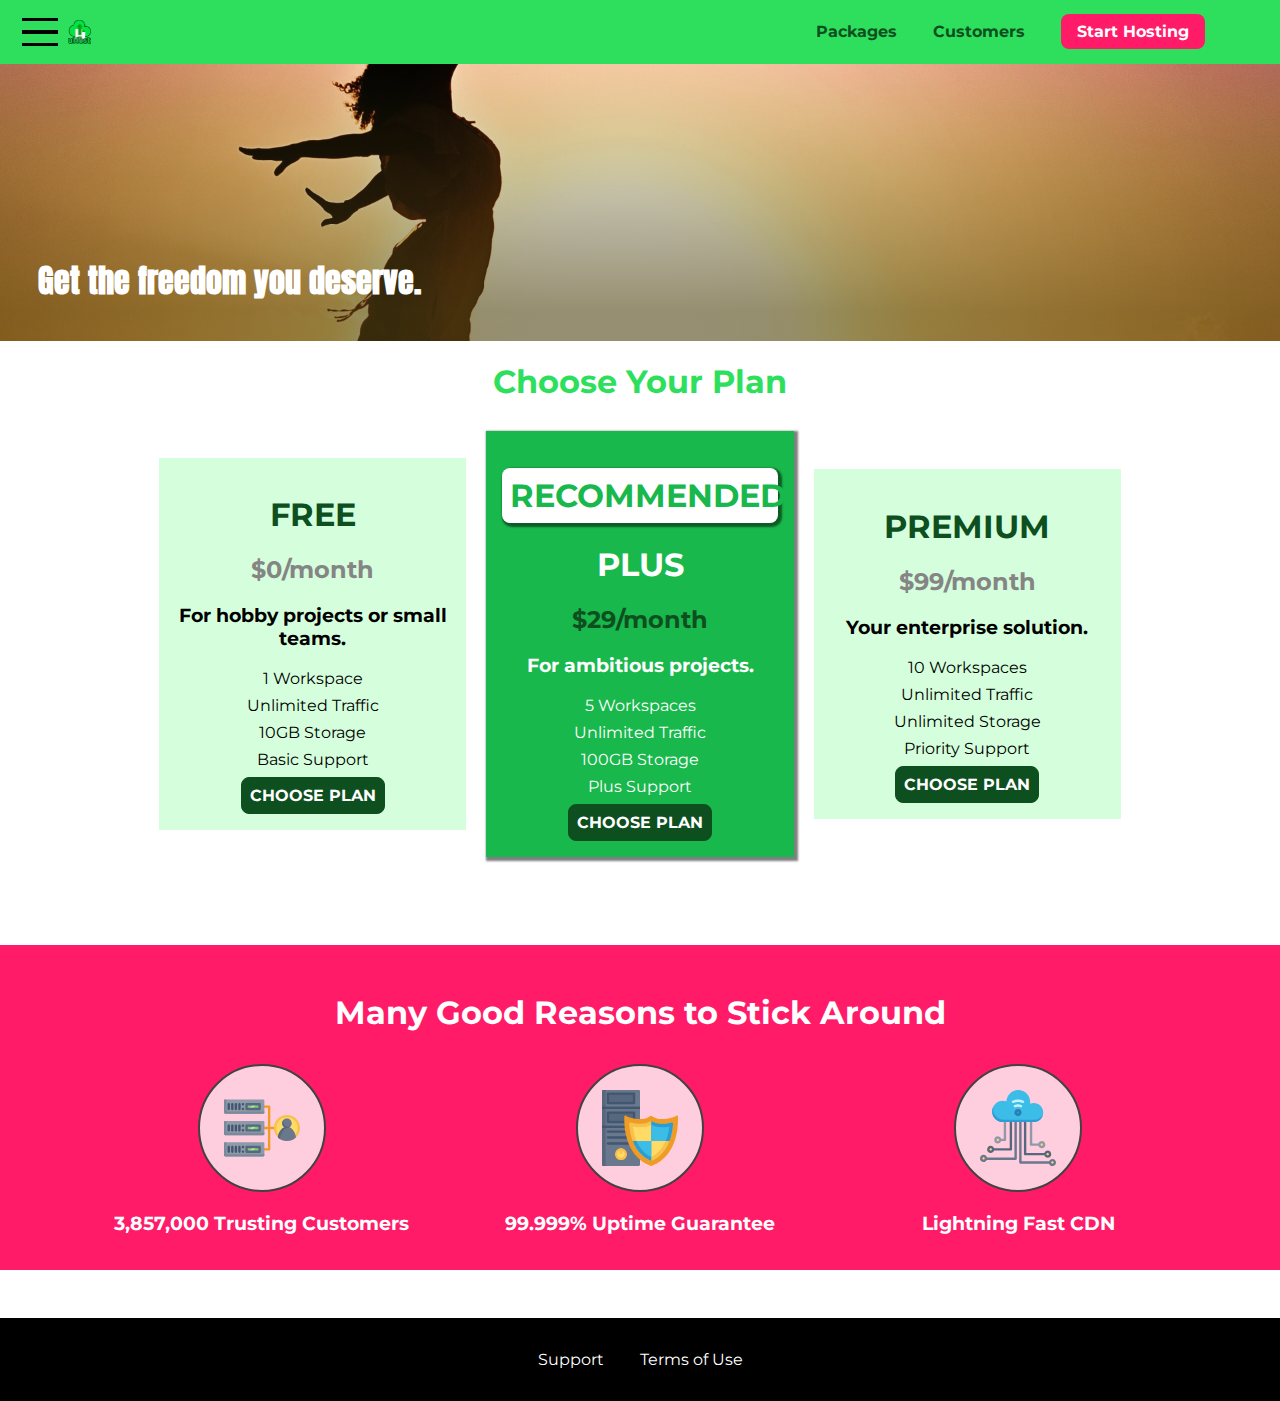
==== hosting/index.html @ 45fb15db "starting pages with modal and backdrop" ====
<!DOCTYPE html>
<html lang="en">

<head>
    <meta charset="UTF-8">
    <meta http-equiv="X-UA-Compatible" content="ie=edge">
    <title>uHost</title>
    <link rel="shortcut icon" href="favicon.png">
    <link href="https://fonts.googleapis.com/css?family=Anton" rel="stylesheet">
    <link href="https://fonts.googleapis.com/css?family=Montserrat:400,700" rel="stylesheet">
    <link rel="stylesheet" href="shared.css">
    <link rel="stylesheet" href="main.css">
</head>

<body>
    <div class="backdrop"></div>
    <div class="modal">
        <h1 class="modal__title">Do you want to continue?</h1>
        <div class="modal__actions">
            <a href="start-hosting/index.html" class="modal__action">Yes!</a>
            <button class="modal__action modal__action--negative" type="button">No!</button>
        </div>
    </div>
    <header class="main-header">
        <div>
            <button class="toggle-button">
                <span class="toggle-button__bar"></span>
                <span class="toggle-button__bar"></span>
                <span class="toggle-button__bar"></span>
            </button>
            <a href="index.html" class="main-header__brand">    
                <img src="../images/uhost-icon.png" alt="logo"">
            </a>
        </div>
        <nav class="main-nav">
            <ul class="main-nav__items">
                <li class="main-nav__item">
                    <a href="../packages/index.html">Packages</a>
                </li>
                <li class="main-nav__item">
                    <a href="../customers/index.html">Customers</a>
                </li>
                <li class="main-nav__item main-nav__item--cta">
                    <a href="start-hosting/index.html">Start Hosting</a>
                </li>
            </ul>
        </nav>
    </header>
    
    <nav class="mobile-nav">
        <ul class="mobile-nav__items">
            <li class="mobile-nav__item">
                <a href="packages/index.html">Packages</a>
            </li>
            <li class="mobile-nav__item">
                <a href="customers/index.html">Customers</a>
            </li>
            <li class="mobile-nav__item mobile-nav__item--cta">
                <a href="start-hosting/index.html">Start Hosting</a>
            </li>
        </ul>   
    </nav>

    <main>
        <section id="product-overview">
            <h1>Get the freedom you deserve.</h1>
        </section>
        <section id="plans">
            <h1 class="section-title">Choose Your Plan</h1>
            <div class="plan__list">
                <article class="plan">
                    <h1 class="plan__title">FREE</h1>
                    <h2 class="plan__price">$0/month</h2>
                    <h3>For hobby projects or small teams.</h3>
                    <ul class="plan__features">
                        <li class="plan__feature">1 Workspace</li>
                        <li class="plan__feature">Unlimited Traffic</li>
                        <li class="plan__feature">10GB Storage</li>
                        <li class="plan__feature">Basic Support</li>
                    </ul>
                    <div>
                        <button class="button">CHOOSE PLAN</button>
                    </div>
                </article>
                <article class="plan plan--highlighted">
                    <h1 class="plan__annotation">RECOMMENDED</h1>
                    <h1 class="plan__title">PLUS</h1>
                    <h2 class="plan__price">$29/month</h2>
                    <h3>For ambitious projects.</h3>
                    <ul class="plan__features">
                        <li class="plan__feature">5 Workspaces</li>
                        <li class="plan__feature">Unlimited Traffic</li>
                        <li class="plan__feature">100GB Storage</li>
                        <li class="plan__feature">Plus Support</li>
                    </ul>
                    <div>
                        <button class="button">CHOOSE PLAN</button>
                    </div>
                </article>
                <article class="plan">
                    <h1 class="plan__title">PREMIUM</h1>
                    <h2 class="plan__price">$99/month</h2>
                    <h3>Your enterprise solution.</h3>
                    <ul class="plan__features">
                        <li class="plan__feature">10 Workspaces</li>
                        <li class="plan__feature">Unlimited Traffic</li>
                        <li class="plan__feature">Unlimited Storage</li>
                        <li class="plan__feature">Priority Support</li>
                    </ul>
                    <div>
                        <button class="button">CHOOSE PLAN</button>
                    </div>
                </article>
            </div>
        </section>

        <section id="key-features">
            <h1 class="section-title">Many Good Reasons to Stick Around</h1>
            <ul class="key-feature__list">
                <li class="key-feature">
                    <div class="key-feature__image">
                        <svg viewBox="0 0 512 512">
                            <path style="fill:#F09B24;" d="M344,248h-32V112c0-4.418-3.582-8-8-8h-40c-4.418,0-8,3.582-8,8s3.582,8,8,8h32v128h-32  c-4.418,0-8,3.582-8,8s3.582,8,8,8h32v128h-32c-4.418,0-8,3.582-8,8s3.582,8,8,8h40c4.418,0,8-3.582,8-8V264h32c4.418,0,8-3.582,8-8  S348.418,248,344,248z"
                            />
                            <path style="fill:#8E9AA9;" d="M264,64H8c-4.418,0-8,3.582-8,8v80c0,4.418,3.582,8,8,8h256c4.418,0,8-3.582,8-8V72  C272,67.582,268.418,64,264,64z"
                            />
                            <path style="fill:#7C899B;" d="M24,144c-4.418,0-8-3.582-8-8V64H8c-4.418,0-8,3.582-8,8v80c0,4.418,3.582,8,8,8h256  c4.418,0,8-3.582,8-8v-8H24z"
                            />
                            <rect x="152" y="96" style="fill:#B8E3A8;" width="88" height="32" />
                            <g>
                                <polygon style="fill:#7EC97D;" points="152,96 152,128 166,128 198,96  " />
                                <polygon style="fill:#7EC97D;" points="220,96 188,128 240,128 240,96  " />
                            </g>
                            <path style="fill:#56677E;" d="M240,136h-88c-4.418,0-8-3.582-8-8V96c0-4.418,3.582-8,8-8h88c4.418,0,8,3.582,8,8v32  C248,132.418,244.418,136,240,136z M160,120h72v-16h-72V120z"
                            />
                            <g>
                                <path style="fill:#435670;" d="M32,136c-4.418,0-8-3.582-8-8V96c0-4.418,3.582-8,8-8s8,3.582,8,8v32C40,132.418,36.418,136,32,136z   "
                                />
                                <path style="fill:#435670;" d="M56,136c-4.418,0-8-3.582-8-8V96c0-4.418,3.582-8,8-8s8,3.582,8,8v32C64,132.418,60.418,136,56,136z   "
                                />
                                <path style="fill:#435670;" d="M80,136c-4.418,0-8-3.582-8-8V96c0-4.418,3.582-8,8-8s8,3.582,8,8v32C88,132.418,84.418,136,80,136z   "
                                />
                                <path style="fill:#435670;" d="M104,136c-4.418,0-8-3.582-8-8V96c0-4.418,3.582-8,8-8s8,3.582,8,8v32   C112,132.418,108.418,136,104,136z"
                                />
                                <path style="fill:#435670;" d="M128,105c-4.418,0-8-3.582-8-8v-1c0-4.418,3.582-8,8-8s8,3.582,8,8v1   C136,101.418,132.418,105,128,105z"
                                />
                                <path style="fill:#435670;" d="M128,136c-4.418,0-8-3.582-8-8v-1c0-4.418,3.582-8,8-8s8,3.582,8,8v1   C136,132.418,132.418,136,128,136z"
                                />
                            </g>
                            <path style="fill:#8E9AA9;" d="M264,208H8c-4.418,0-8,3.582-8,8v80c0,4.418,3.582,8,8,8h256c4.418,0,8-3.582,8-8v-80  C272,211.582,268.418,208,264,208z"
                            />
                            <path style="fill:#7C899B;" d="M24,288c-4.418,0-8-3.582-8-8v-72H8c-4.418,0-8,3.582-8,8v80c0,4.418,3.582,8,8,8h256  c4.418,0,8-3.582,8-8v-8H24z"
                            />
                            <rect x="152" y="240" style="fill:#B8E3A8;" width="88" height="32" />
                            <g>
                                <polygon style="fill:#7EC97D;" points="152,240 152,272 166,272 198,240  " />
                                <polygon style="fill:#7EC97D;" points="220,240 188,272 240,272 240,240  " />
                            </g>
                            <path style="fill:#56677E;" d="M240,280h-88c-4.418,0-8-3.582-8-8v-32c0-4.418,3.582-8,8-8h88c4.418,0,8,3.582,8,8v32  C248,276.418,244.418,280,240,280z M160,264h72v-16h-72V264z"
                            />
                            <g>
                                <path style="fill:#435670;" d="M32,280c-4.418,0-8-3.582-8-8v-32c0-4.418,3.582-8,8-8s8,3.582,8,8v32C40,276.418,36.418,280,32,280   z"
                                />
                                <path style="fill:#435670;" d="M56,280c-4.418,0-8-3.582-8-8v-32c0-4.418,3.582-8,8-8s8,3.582,8,8v32C64,276.418,60.418,280,56,280   z"
                                />
                                <path style="fill:#435670;" d="M80,280c-4.418,0-8-3.582-8-8v-32c0-4.418,3.582-8,8-8s8,3.582,8,8v32C88,276.418,84.418,280,80,280   z"
                                />
                                <path style="fill:#435670;" d="M104,280c-4.418,0-8-3.582-8-8v-32c0-4.418,3.582-8,8-8s8,3.582,8,8v32   C112,276.418,108.418,280,104,280z"
                                />
                                <path style="fill:#435670;" d="M128,249c-4.418,0-8-3.582-8-8v-1c0-4.418,3.582-8,8-8s8,3.582,8,8v1   C136,245.418,132.418,249,128,249z"
                                />
                                <path style="fill:#435670;" d="M128,280c-4.418,0-8-3.582-8-8v-1c0-4.418,3.582-8,8-8s8,3.582,8,8v1   C136,276.418,132.418,280,128,280z"
                                />
                            </g>
                            <path style="fill:#8E9AA9;" d="M264,352H8c-4.418,0-8,3.582-8,8v80c0,4.418,3.582,8,8,8h256c4.418,0,8-3.582,8-8v-80  C272,355.582,268.418,352,264,352z"
                            />
                            <path style="fill:#7C899B;" d="M24,432c-4.418,0-8-3.582-8-8v-72H8c-4.418,0-8,3.582-8,8v80c0,4.418,3.582,8,8,8h256  c4.418,0,8-3.582,8-8v-8H24z"
                            />
                            <rect x="152" y="384" style="fill:#B8E3A8;" width="88" height="32" />
                            <g>
                                <polygon style="fill:#7EC97D;" points="152,384 152,416 166,416 198,384  " />
                                <polygon style="fill:#7EC97D;" points="220,384 188,416 240,416 240,384  " />
                            </g>
                            <path style="fill:#56677E;" d="M240,424h-88c-4.418,0-8-3.582-8-8v-32c0-4.418,3.582-8,8-8h88c4.418,0,8,3.582,8,8v32  C248,420.418,244.418,424,240,424z M160,408h72v-16h-72V408z"
                            />
                            <g>
                                <path style="fill:#435670;" d="M32,424c-4.418,0-8-3.582-8-8v-32c0-4.418,3.582-8,8-8s8,3.582,8,8v32C40,420.418,36.418,424,32,424   z"
                                />
                                <path style="fill:#435670;" d="M56,424c-4.418,0-8-3.582-8-8v-32c0-4.418,3.582-8,8-8s8,3.582,8,8v32C64,420.418,60.418,424,56,424   z"
                                />
                                <path style="fill:#435670;" d="M80,424c-4.418,0-8-3.582-8-8v-32c0-4.418,3.582-8,8-8s8,3.582,8,8v32C88,420.418,84.418,424,80,424   z"
                                />
                                <path style="fill:#435670;" d="M104,424c-4.418,0-8-3.582-8-8v-32c0-4.418,3.582-8,8-8s8,3.582,8,8v32   C112,420.418,108.418,424,104,424z"
                                />
                                <path style="fill:#435670;" d="M128,393c-4.418,0-8-3.582-8-8v-1c0-4.418,3.582-8,8-8s8,3.582,8,8v1   C136,389.418,132.418,393,128,393z"
                                />
                                <path style="fill:#435670;" d="M128,424c-4.418,0-8-3.582-8-8v-1c0-4.418,3.582-8,8-8s8,3.582,8,8v1   C136,420.418,132.418,424,128,424z"
                                />
                            </g>
                            <path style="fill:#F7C14D;" d="M424,168c-48.523,0-88,39.477-88,88s39.477,88,88,88s88-39.477,88-88S472.523,168,424,168z" />
                            <path style="fill:#FFDB66;" d="M424,184c-39.701,0-72,32.299-72,72s32.299,72,72,72s72-32.299,72-72S463.701,184,424,184z" />
                            <path style="fill:#69788D;" d="M484.893,314.16C476.393,274.588,451.922,248,424,248s-52.393,26.588-60.893,66.16  c-0.605,2.82,0.354,5.749,2.511,7.664C381.731,336.124,402.465,344,424,344s42.269-7.876,58.381-22.176  C484.539,319.909,485.498,316.98,484.893,314.16z"
                            />
                            <path style="fill:#56677E;" d="M434.053,249.171C430.768,248.403,427.411,248,424,248c-27.922,0-52.393,26.588-60.893,66.16  c-0.605,2.82,0.354,5.749,2.511,7.664c3.383,3.002,6.979,5.703,10.734,8.125C384.904,286.243,407.373,255.378,434.053,249.171z"
                            />
                            <path style="fill:#69788D;" d="M424,192c-17.645,0-32,14.355-32,32s14.355,32,32,32s32-14.355,32-32S441.645,192,424,192z" />
                            <path style="fill:#56677E;" d="M432,248c-17.645,0-32-14.355-32-32c0-6.783,2.128-13.076,5.742-18.258  C397.444,203.53,392,213.138,392,224c0,17.645,14.355,32,32,32c10.862,0,20.471-5.444,26.258-13.742  C445.076,245.872,438.783,248,432,248z"
                            />

                        </svg>
  
                    </div>
                    <p class="key-feature__description">3,857,000 Trusting Customers</p>
                </li>
                <li class="key-feature">
                    <div class="key-feature__image">
                        <svg viewBox="0 0 512 512">
                            <path style="fill:#69788D;" d="M248,0H8C3.582,0,0,3.582,0,8v496c0,4.418,3.582,8,8,8h240c4.418,0,8-3.582,8-8V8  C256,3.582,252.418,0,248,0z"
                            />
                            <path style="fill:#56677E;" d="M24,504V8c0-4.418,3.582-8,8-8H8C3.582,0,0,3.582,0,8v496c0,4.418,3.582,8,8,8h24  C27.582,512,24,508.418,24,504z"
                            />
                            <g>
                                <rect x="0" y="112" style="fill:#435670;" width="256" height="16" />
                                <rect x="0" y="240" style="fill:#435670;" width="256" height="16" />
                            </g>
                            <path style="fill:#F7C14D;" d="M128,392c-22.056,0-40,17.944-40,40s17.944,40,40,40s40-17.944,40-40S150.056,392,128,392z" />
                            <path style="fill:#FFDB66;" d="M128,408c-13.233,0-24,10.767-24,24s10.767,24,24,24s24-10.767,24-24S141.233,408,128,408z" />
                            <path style="fill:#F7C14D;" d="M128,392c-2.739,0-5.414,0.278-8,0.805V424c0,4.418,3.582,8,8,8c4.418,0,8-3.582,8-8v-31.195  C133.414,392.278,130.739,392,128,392z"
                            />
                            <g>
                                <path style="fill:#435670;" d="M216,288H40c-4.418,0-8-3.582-8-8s3.582-8,8-8h176c4.418,0,8,3.582,8,8S220.418,288,216,288z"
                                />
                                <path style="fill:#435670;" d="M216,328H40c-4.418,0-8-3.582-8-8s3.582-8,8-8h176c4.418,0,8,3.582,8,8S220.418,328,216,328z"
                                />
                                <path style="fill:#435670;" d="M216,368H40c-4.418,0-8-3.582-8-8s3.582-8,8-8h176c4.418,0,8,3.582,8,8S220.418,368,216,368z"
                                />
                                <path style="fill:#435670;" d="M216,16H40c-4.418,0-8,3.582-8,8v64c0,4.418,3.582,8,8,8h176c4.418,0,8-3.582,8-8V24   C224,19.582,220.418,16,216,16z"
                                />
                            </g>
                            <rect x="48" y="32" style="fill:#56677E;" width="160" height="48" />
                            <path style="fill:#435670;" d="M216,144H40c-4.418,0-8,3.582-8,8v64c0,4.418,3.582,8,8,8h176c4.418,0,8-3.582,8-8v-64  C224,147.582,220.418,144,216,144z"
                            />
                            <rect x="48" y="160" style="fill:#56677E;" width="160" height="48" />
                            <path style="fill:#F09B24;" d="M511.747,180.237c-0.194-6.537-8.107-10.107-13.135-5.894c-5.6,4.693-42.904,21.282-98.514,21.282  c-33.45,0-64.625-20.999-64.929-21.206c-2.9-1.991-6.764-1.85-9.512,0.346c-2.677,2.135-27.201,20.86-63.793,20.86  c-55.607,0-92.914-16.589-98.515-21.282c-5.028-4.211-12.941-0.645-13.135,5.894c-1.634,54.834,4.655,105.941,18.693,151.903  c12.096,39.604,29.759,74.047,52.497,102.373c27.538,34.304,62.743,59.882,104.66,76.045c3.069,1.918,6.757,1.921,9.83,0  c41.917-16.163,77.122-41.741,104.66-76.045c22.738-28.326,40.401-62.77,52.497-102.373  C507.092,286.179,513.381,235.071,511.747,180.237z"
                            />
                            <path style="fill:#F7C14D;" d="M476.21,221.226c-1.953-1.631-4.568-2.235-7.036-1.628c-21.686,5.327-44.926,8.028-69.075,8.028  c-25.926,0-49.633-8.975-64.955-16.504c-2.307-1.134-5.016-1.091-7.284,0.116c-14.059,7.477-36.919,16.388-65.994,16.388  c-24.153,0-47.394-2.701-69.075-8.028c-5.155-1.268-10.221,2.966-9.894,8.261c2.077,33.693,7.668,65.635,16.616,94.935  c22.774,74.565,66.139,126.334,128.888,153.868c2.032,0.891,4.397,0.891,6.43,0c61.777-27.107,104.716-78.876,127.62-153.868  c8.948-29.3,14.539-61.241,16.616-94.935C479.224,225.319,478.163,222.856,476.21,221.226z"
                            />
                            <path style="fill:#FFDB66;" d="M331.609,451.727c-52.604-25.289-89.304-70.987-109.144-135.944  c-6.532-21.39-11.162-44.336-13.82-68.447c17.133,2.852,34.952,4.291,53.22,4.291c29.394,0,53.376-7.793,69.978-15.561  c17.44,7.736,41.656,15.561,68.256,15.561c18.267,0,36.085-1.439,53.219-4.291c-2.659,24.112-7.288,47.06-13.82,68.448  C419.545,381.108,383.27,426.805,331.609,451.727z"
                            />
                            <g>
                                <path style="fill:#2C9DD4;" d="M479.066,227.858c0.157-2.539-0.903-5.002-2.856-6.633s-4.568-2.235-7.036-1.628   c-21.686,5.327-44.926,8.028-69.075,8.028c-25.926,0-49.633-8.975-64.955-16.504c-1.057-0.52-2.2-0.78-3.345-0.806l-0.072,133.351   h123.601c2.556-6.746,4.933-13.702,7.123-20.874C471.398,293.493,476.989,261.552,479.066,227.858z"
                                />
                                <path style="fill:#2C9DD4;" d="M206.658,343.667c24.153,63.42,65.028,108.108,121.743,132.995c1.031,0.452,2.147,0.673,3.263,0.666   l0.063-133.661H206.658z"
                                />
                            </g>
                            <g>
                                <path style="fill:#3CBDE8;" d="M439.497,315.783c6.532-21.389,11.161-44.336,13.82-68.448c-17.134,2.852-34.952,4.291-53.219,4.291   c-26.6,0-50.815-7.824-68.256-15.561l-0.116,107.601h97.758C433.179,334.807,436.524,325.518,439.497,315.783z"
                                />
                                <path style="fill:#3CBDE8;" d="M232.523,343.667c21.144,50.298,54.363,86.56,99.087,108.06l0.117-108.06H232.523z" />
                            </g>
                        </svg>
                    </div>
                    <p class="key-feature__description">99.999% Uptime Guarantee</p>
                </li>
                <li class="key-feature">
                    <div class="key-feature__image">
                        <svg viewBox="0 0 512 512">
                            <path style="fill:#8E9AA9;" d="M168,200c-4.418,0-8,3.582-8,8v120h-17.376c-3.302-9.311-12.194-16-22.624-16  c-13.234,0-24,10.767-24,24s10.766,24,24,24c10.429,0,19.321-6.689,22.624-16H168c4.418,0,8-3.582,8-8V208  C176,203.582,172.418,200,168,200z"
                            />
                            <path style="fill:#FFDB66;" d="M120,328c-4.411,0-8,3.589-8,8s3.589,8,8,8s8-3.589,8-8S124.411,328,120,328z" />
                            <path style="fill:#56677E;" d="M208,200c-4.418,0-8,3.582-8,8v184H94.624C91.322,382.689,82.43,376,72,376  c-13.234,0-24,10.767-24,24s10.766,24,24,24c10.429,0,19.321-6.689,22.624-16H208c4.418,0,8-3.582,8-8V208  C216,203.582,212.418,200,208,200z"
                            />
                            <path style="fill:#FFDB66;" d="M72,392c-4.411,0-8,3.589-8,8s3.589,8,8,8s8-3.589,8-8S76.411,392,72,392z" />
                            <path style="fill:#69788D;" d="M240,208c-4.418,0-8,3.582-8,8v239H47.24c-2.671-10.34-12.078-18-23.24-18c-13.234,0-24,10.767-24,24  s10.766,24,24,24c9.666,0,18.009-5.747,21.809-14H240c4.418,0,8-3.582,8-8V216C248,211.582,244.418,208,240,208z"
                            />
                            <path style="fill:#FFDB66;" d="M24,453c-4.411,0-8,3.589-8,8s3.589,8,8,8s8-3.589,8-8S28.411,453,24,453z" />
                            <path style="fill:#69788D;" d="M488,464c-10.429,0-19.321,6.689-22.624,16H280V208c0-4.418-3.582-8-8-8s-8,3.582-8,8v280  c0,4.418,3.582,8,8,8h193.376c3.302,9.311,12.194,16,22.624,16c13.234,0,24-10.767,24-24S501.234,464,488,464z"
                            />
                            <path style="fill:#FFDB66;" d="M488,480c-4.411,0-8,3.589-8,8s3.589,8,8,8s8-3.589,8-8S492.411,480,488,480z" />
                            <path style="fill:#56677E;" d="M456,408c-10.429,0-19.321,6.689-22.624,16H312V208c0-4.418-3.582-8-8-8s-8,3.582-8,8v224  c0,4.418,3.582,8,8,8h129.376c3.302,9.311,12.194,16,22.624,16c13.234,0,24-10.767,24-24S469.234,408,456,408z"
                            />
                            <path style="fill:#FFDB66;" d="M456,424c-4.411,0-8,3.589-8,8s3.589,8,8,8s8-3.589,8-8S460.411,424,456,424z" />
                            <path style="fill:#8E9AA9;" d="M416,344c-10.429,0-19.321,6.689-22.624,16H352V208c0-4.418-3.582-8-8-8s-8,3.582-8,8v160  c0,4.418,3.582,8,8,8h49.376c3.302,9.311,12.194,16,22.624,16c13.234,0,24-10.767,24-24S429.234,344,416,344z"
                            />
                            <path style="fill:#FFDB66;" d="M416,360c-4.411,0-8,3.589-8,8s3.589,8,8,8s8-3.589,8-8S420.411,360,416,360z" />
                            <path style="fill:#3CBDE8;" d="M362,88c-8.741,0-17.231,1.751-25.06,5.085C337.646,88.797,338,84.43,338,80  c0-44.112-35.888-80-80-80c-42.823,0-77.895,33.816-79.909,76.149C170.393,73.415,162.244,72,154,72c-39.701,0-72,32.299-72,72  s32.299,72,72,72h208c35.29,0,64-28.71,64-64S397.29,88,362,88z"
                            />
                            <path style="fill:#2C9DD4;" d="M368,200H160c-39.701,0-72-32.299-72-72c0-5.863,0.721-11.559,2.05-17.019  C84.918,120.88,82,132.102,82,144c0,39.701,32.299,72,72,72h208c30.389,0,55.88-21.296,62.379-49.743  C413.565,186.327,392.352,200,368,200z"
                            />
                            <path style="fill:#2A7DB5;" d="M256,128c-13.234,0-24,10.767-24,24s10.766,24,24,24c13.233,0,24-10.767,24-24S269.233,128,256,128z"
                            />
                            <path style="fill:#2C9DD4;" d="M256,144c-4.411,0-8,3.589-8,8s3.589,8,8,8c4.411,0,8-3.589,8-8S260.411,144,256,144z" />
                            <g>
                                <path style="fill:#C5F1FA;" d="M221.755,87.695c-2.994,0-5.864-1.688-7.233-4.572c-1.894-3.991-0.194-8.763,3.798-10.657   C230.157,66.849,242.834,64,256,64c13.166,0,25.844,2.849,37.68,8.466c3.992,1.895,5.692,6.666,3.798,10.657   s-6.666,5.692-10.657,3.798C277.144,82.328,266.774,80,256,80c-10.774,0-21.144,2.328-30.821,6.921   C224.072,87.446,222.904,87.695,221.755,87.695z"
                                />
                                <path style="fill:#C5F1FA;" d="M276.545,116.618c-1.148,0-2.316-0.249-3.424-0.774C267.745,113.293,261.985,112,256,112   c-5.985,0-11.745,1.293-17.121,3.844c-3.991,1.895-8.763,0.192-10.657-3.798c-1.894-3.992-0.193-8.764,3.798-10.657   C239.557,97.813,247.625,96,256,96c8.376,0,16.444,1.813,23.98,5.389c3.991,1.894,5.692,6.665,3.798,10.657   C282.41,114.93,279.539,116.618,276.545,116.618z"
                                />
                            </g>

                        </svg>
                    </div>
                    <p class="key-feature__description">Lightning Fast CDN</p>
                </li>
            </ul>
        </section>
    </main>

    <footer class="main-footer">
        <nav>
            <ul class="main-footer__links">
                <li class="main-footer__link">
                    <a href="#">Support</a>
                </li>
                <li class="main-footer__link">
                    <a href="#">Terms of Use</a>
                </li>
            </ul>
        </nav>
    </footer>
    <script src="shared.js"></script>
</body>

</html>
---- hosting/shared.css ----
* {
    box-sizing: border-box;
}

body {
    font-family: 'Montserrat', sans-serif;
    margin: 0;
}

.backdrop {
    position: fixed;
    display: none;
    top: 0;
    left: 0;
    z-index: 100;
    width: 100vw;
    height: 100vh;
    background: rgba(0,0,0,0.5);
}

.toggle-button {
    width: 3rem;
    background: transparent;
    border: none;
    cursor: pointer;
    padding-top: 0;
    padding-bottom: 0;
    vertical-align: middle;
  }
  
  .toggle-button:focus {
    outline: none;
  }
  
  .toggle-button__bar {
    width: 100%;
    height: 0.2rem;
    background: black;
    display: block;
    margin: 0.6rem 0;
  }
  

.main-header {
    width: 100%;
    position: fixed;
    top: 0;
    left: 0;
    background: #2ddf5c;
    padding: 0.5rem 1rem;
    z-index: 1;
}

.main-header > div {
    display: inline-block;
    vertical-align: middle;
}

.main-header__brand {
    color: #0e4f1f;
    text-decoration: none;
    font-weight: bold;
    font-size: 1.5rem;
    height: 1.5rem;
    /* width: 20px; */
    display: inline-block;
    vertical-align: middle;
}

.main-header__brand img {
    height: 100%;
    /* width: 100%; */
}

.main-nav {
    display: inline-block;
    text-align: right;
    width: calc(100% - 122px);
    vertical-align: middle;
}

.main-nav__items {
    margin: 0;
    padding: 0;
    list-style: none;
}

.main-nav__item {
    display: inline-block;
    margin: 0 1rem;
}

.main-nav__item a,
.mobile-nav__item a {
    text-decoration: none;
    color: #0e4f1f;
    font-weight: bold;
    padding: 0.2rem 0;
}

.main-nav__item a:hover,
.main-nav__item a:active {
    color: white;
    border-bottom: 5px solid white;
}

.main-nav__item--cta a,
.mobile-nav__item--cta a {
    color: white;
    background: #ff1b68;
    padding: 0.5rem 1rem;
    border-radius: 8px;
}

.main-nav__item--cta a:hover,
.main-nav__item--cta a:active,
.mobile-nav__item--cta a:hover,
.mobile-nav__item--cta a:active {
    color: #ff1b68;
    background: white;
    border: none;
}

.main-footer {
    background: black;
    padding: 2rem;
    margin-top: 3rem;
}

.main-footer__links {
    list-style: none;
    margin: 0;
    padding: 0;
    text-align: center;
}

.main-footer__link {
    display: inline-block;
    margin: 0 1rem;
}

.main-footer__link a {
    color: white;
    text-decoration: none;
}

.main-footer__link a:hover,
.main-footer__link a:active {
    color: #ccc;
}

.mobile-nav {
    display: none;
    position: fixed;
    z-index: 101;
    top: 0;
    left: 0;
    background: white;
    width: 80%;
    height: 100vh;
  }
  
  .mobile-nav__items {
    width: 90%;
    height: 100%;
    list-style: none;
    margin: 10% auto;
    padding: 0;
    text-align: center;
  }
  
  .mobile-nav__item {
    margin: 1rem 0;
  }
  
  .mobile-nav__item a {
    font-size: 1.5rem;
  }

.button {
    background: #0e4f1f;
    color: white;
    font: inherit;
    border: 1.5px solid #0e4f1f;
    padding: 0.5rem;
    border-radius: 8px;
    font-weight: bold;
    cursor: pointer;
}

.button:hover,
.button:active {
    background: white;
    color: #0e4f1f;
}

.button:focus {
    outline: none;
}

.open {
    display: block !important;
}
---- hosting/main.css ----
#product-overview {
  background: linear-gradient(to top, rgba(80, 68, 18, 0.6) 10%, transparent),
    url("../images/freedom.jpg") left 10% bottom 70%/cover no-repeat border-box,
    #ff1b68;
  /* background-image: url("freedom.jpg");
    background-size: cover;
    background-position: left 10% bottom 20%; */
  /* background-repeat: no-repeat;
    background-origin: border-box;
    background-clip: border-box; */
  /* background-image: linear-gradient(180deg, red 70%, blue 60%, rgba(0,0,0,0.5)); */
  /* background-image: radial-gradient(ellipse farthest-corner at 20% 50%, red, blue 70%, green); */
  width: 100vw;
  height: 33vh;
  margin-top: 2.75rem;
  /* border: 5px dashed red; */
  position: relative;
}

.section-title {
  color: #2ddf5c;
  text-align: center;
}

#product-overview h1 {
  color: white;
  font-family: "Anton", sans-serif;
  position: absolute;
  bottom: 5%;
  left: 3%;
}

.plan__list {
  width: 80%;
  margin: auto;
  text-align: center;
}

.plan {
  background: #d5ffdc;
  text-align: center;
  padding: 1rem;
  margin: 0.5rem;
  display: inline-block;
  width: 30%;
  vertical-align: middle;
}

.plan--highlighted {
  background: #19b84c;
  color: white;
  box-shadow: 2px 2px 2px 2px rgba(0, 0, 0, 0.5);
}

.plan__annotation {
  background: white;
  color: #19b84c;
  padding: 0.5rem;
  box-shadow: 2px 2px 2px 2px rgba(0, 0, 0, 0.5);
  border-radius: 8px;
}

.plan__title {
  color: #0e4f1f;
}

.plan__price {
  color: #858585;
}

.plan--highlighted .plan__title {
  color: white;
}

.plan--highlighted .plan__price {
  color: #0e4f1f;
}

.plan__features {
  list-style: none;
  margin: 0;
  padding: 0;
}

.plan__feature {
  margin: 0.5rem 0;
}

#key-features {
  background: #ff1b68;
  margin-top: 5rem;
  padding: 1rem;
}

#key-features .section-title {
  color: white;
  margin: 2rem;
}

.key-feature__list {
  list-style: none;
  margin: 0;
  padding: 0;
  text-align: center;
}

.key-feature {
  display: inline-block;
  width: 30%;
  vertical-align: top;
}

.key-feature__image {
  background: #ffcede;
  width: 128px;
  height: 128px;
  border: 2px solid #424242;
  border-radius: 50%;
  margin: auto;
  padding: 1.5rem;
}

.key-feature__description {
  text-align: center;
  font-weight: bold;
  color: white;
  font-size: 1.2rem;
}

/* h1 {
    font-family: sans-serif;
} */

.modal {
  position: fixed;
  display: none;
  z-index: 200;
  top: 20%;
  left: 30%;
  width: 40%;
  background: white;
  padding: 1rem;
  border: 1px solid #ccc;
  box-shadow: 1px 1px 1px rgba(0, 0, 0, 0.5);
}

.modal__title {
  text-align: center;
  margin: 0 0 1rem 0;
}

.modal__actions {
  text-align: center;
}

.modal__action {
  border: 1px solid #0e4f1f;
  background: #0e4f1f;
  text-decoration: none;
  color: white;
  font: inherit;
  padding: 0.5rem 1rem;
  cursor: pointer;
}

.modal__action:hover,
.modal__action:active {
  background: #2ddf5c;
  border-color: #2ddf5c;
}

.modal__action--negative {
  background: red;
  border-color: red;
}

.modal__action--negative:hover,
.modal__action--negative:active {
  background: #ff5454;
  border-color: #ff5454;
}
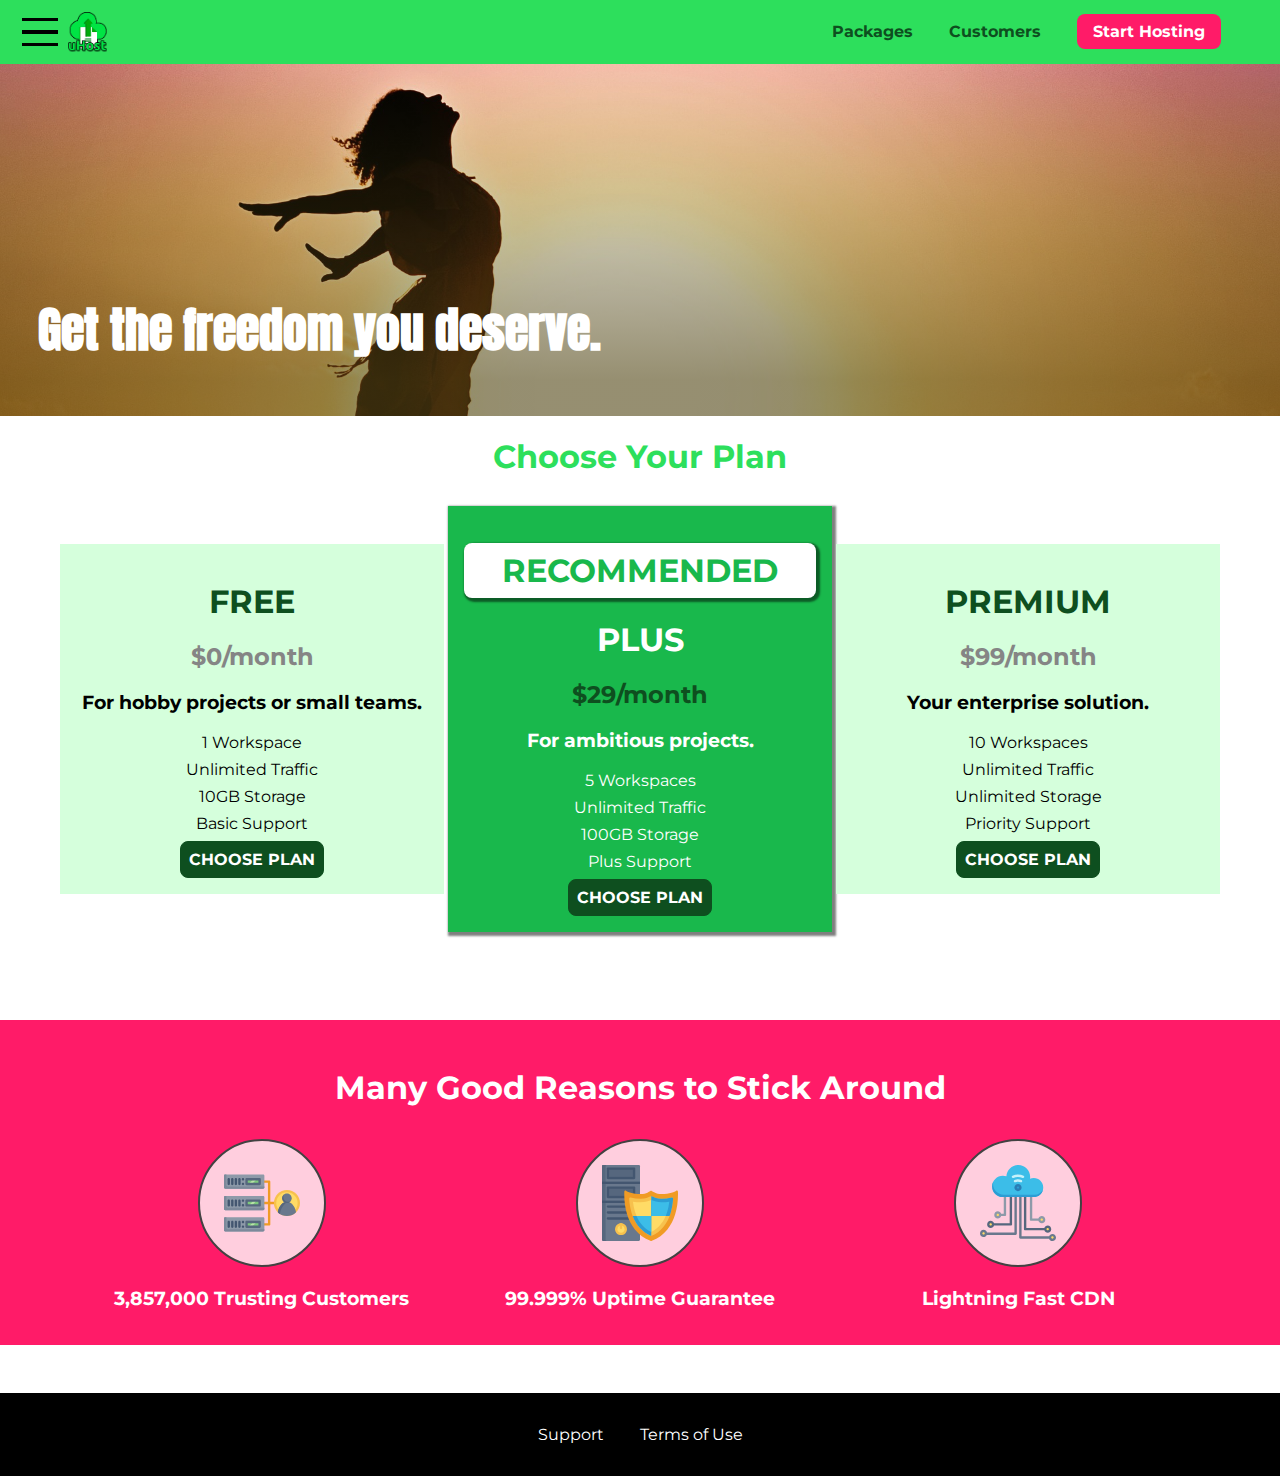
==== commit 819151a9: "adding media queries" ====
--- a/hosting/index.html
+++ b/hosting/index.html
@@ -4,6 +4,7 @@
 <head>
     <meta charset="UTF-8">
     <meta http-equiv="X-UA-Compatible" content="ie=edge">
+    <meta name="viewport" content="width=device-width, initial-scale=1.0">
     <title>uHost</title>
     <link rel="shortcut icon" href="favicon.png">
     <link href="https://fonts.googleapis.com/css?family=Anton" rel="stylesheet">
--- a/hosting/shared.css
+++ b/hosting/shared.css
@@ -60,8 +60,7 @@
     color: #0e4f1f;
     text-decoration: none;
     font-weight: bold;
-    font-size: 1.5rem;
-    height: 1.5rem;
+    height: 2.5rem;
     /* width: 20px; */
     display: inline-block;
     vertical-align: middle;
--- a/hosting/main.css
+++ b/hosting/main.css
@@ -1,6 +1,6 @@
 #product-overview {
   background: linear-gradient(to top, rgba(80, 68, 18, 0.6) 10%, transparent),
-    url("../images/freedom.jpg") left 10% bottom 70%/cover no-repeat border-box,
+    url("../images/freedom.jpg") center/cover no-repeat border-box,
     #ff1b68;
   /* background-image: url("freedom.jpg");
     background-size: cover;
@@ -12,15 +12,11 @@
   /* background-image: radial-gradient(ellipse farthest-corner at 20% 50%, red, blue 70%, green); */
   width: 100vw;
   height: 33vh;
-  margin-top: 2.75rem;
+  margin-top: 3.5rem;
   /* border: 5px dashed red; */
   position: relative;
 }
 
-.section-title {
-  color: #2ddf5c;
-  text-align: center;
-}
 
 #product-overview h1 {
   color: white;
@@ -28,11 +24,22 @@
   position: absolute;
   bottom: 5%;
   left: 3%;
-}
-
-.plan__list {
-  width: 80%;
-  margin: auto;
+  font-size: 1.6rem;
+}
+
+@media (min-width: 40rem) and (min-height: 40rem){
+  #product-overview {
+    height: 40vh;
+    background-position: 50% 25%;
+  }
+
+  #product-overview h1 {
+    font-size: 3rem;
+  }
+}
+
+.section-title {
+  color: #2ddf5c;
   text-align: center;
 }
 
@@ -40,16 +47,14 @@
   background: #d5ffdc;
   text-align: center;
   padding: 1rem;
-  margin: 0.5rem;
-  display: inline-block;
-  width: 30%;
-  vertical-align: middle;
+  margin: 0.5rem 0;
+  width: 100%;
 }
 
 .plan--highlighted {
   background: #19b84c;
   color: white;
-  box-shadow: 2px 2px 2px 2px rgba(0, 0, 0, 0.5);
+  
 }
 
 .plan__annotation {
@@ -86,6 +91,25 @@
   margin: 0.5rem 0;
 }
 
+@media (min-width: 40rem) {
+  .plan__list {
+    width: 100%;
+    text-align: center;
+  }
+
+  .plan {
+    display: inline-block;
+    width: 30%;
+    vertical-align: middle;
+    min-width: 13rem;
+    max-width: 25rem;
+  }
+
+  .plan--highlighted {
+    box-shadow: 2px 2px 2px 2px rgba(0, 0, 0, 0.5);
+  }
+}
+
 #key-features {
   background: #ff1b68;
   margin-top: 5rem;
@@ -105,9 +129,8 @@
 }
 
 .key-feature {
-  display: inline-block;
-  width: 30%;
-  vertical-align: top;
+  /* display: inline-block;
+  width: 30%; */
 }
 
 .key-feature__image {
@@ -125,6 +148,15 @@
   font-weight: bold;
   color: white;
   font-size: 1.2rem;
+}
+
+@media (min-width: 40rem) {
+  .key-feature {
+    display: inline-block;
+    width: 30%;
+    vertical-align: top;
+    max-width: 25rem;
+  }
 }
 
 /* h1 {
